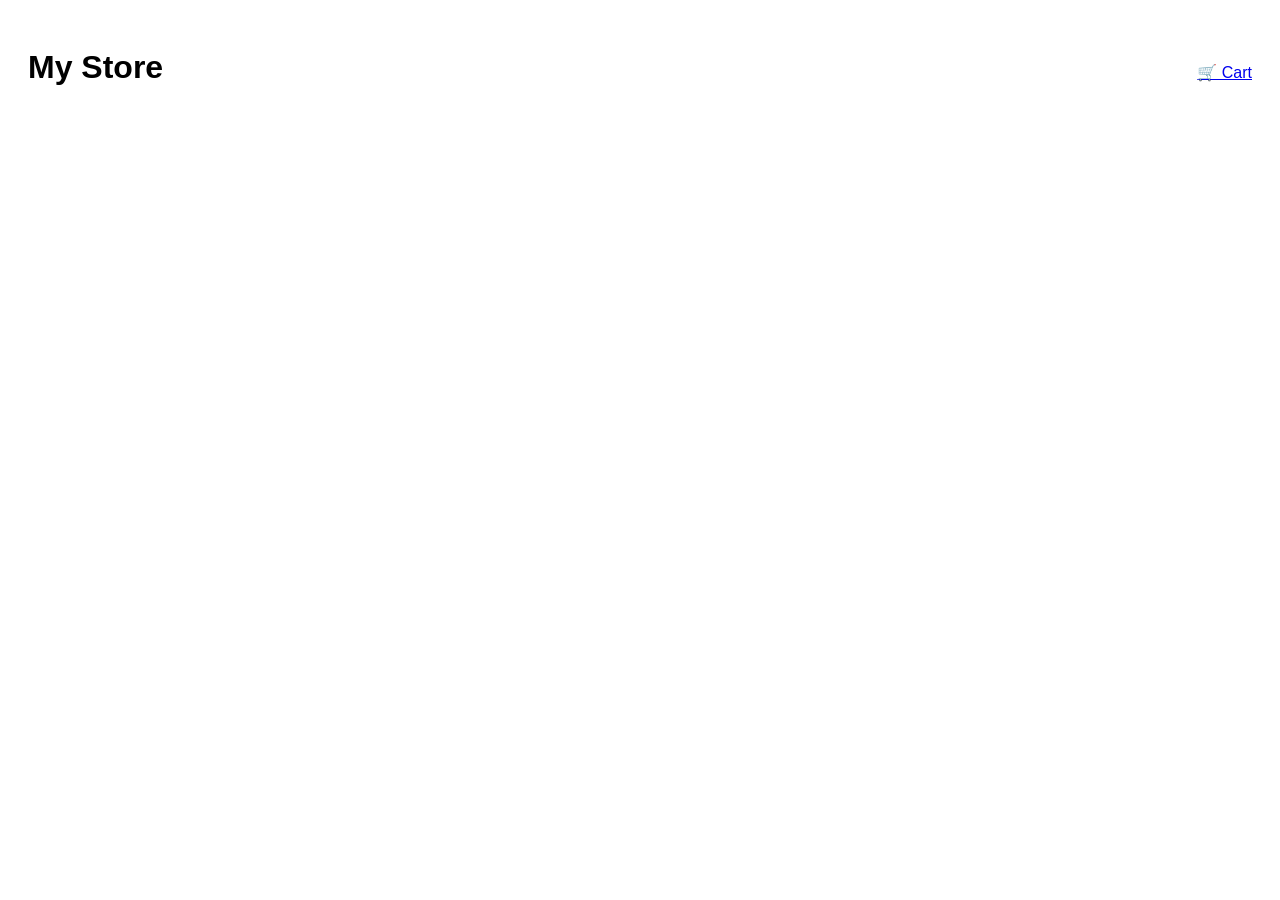
==== index.html @ b6445511 "website commit" ====
<!DOCTYPE html>
<html lang="en">
<head>
  <meta charset="UTF-8">
  <title>E-Commerce Store</title>
  <link rel="stylesheet" href="css/style.css">
</head>
<body>

<header>
  <h1>My Store</h1>
  <a href="cart.html">🛒 Cart</a>
</header>

<main id="product-list"></main>

<script src="js/products.js"></script>
<script src="js/cart.js"></script>
</body>
</html>
---- css/style.css ----
body {
  font-family: Arial, sans-serif;
  padding: 20px;
}

header {
  display: flex;
  justify-content: space-between;
  align-items: center;
}

#product-list {
  display: grid;
  grid-template-columns: repeat(auto-fit, minmax(200px, 1fr));
  gap: 20px;
}

.product {
  border: 1px solid #ccc;
  padding: 15px;
  text-align: center;
}

.product img {
  width: 100%;
}

button {
  background: black;
  color: white;
  padding: 10px;
  border: none;
  cursor: pointer;
}

a {
  display: inline-block;
  margin-top: 10px;
}
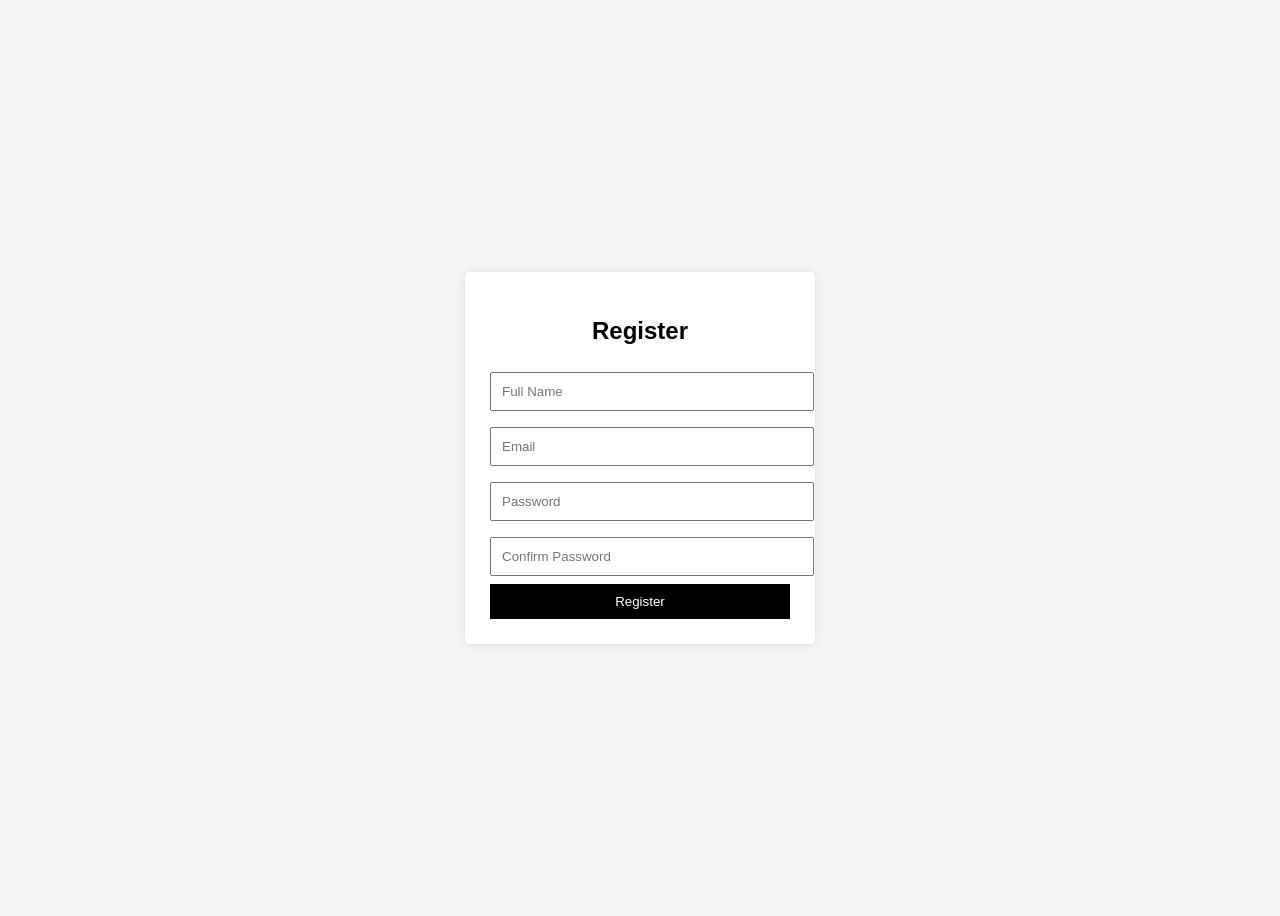
==== commit bc01bd55: "website commit" ====
--- a/index.html
+++ b/index.html
@@ -2,19 +2,61 @@
 <html lang="en">
 <head>
   <meta charset="UTF-8">
-  <title>E-Commerce Store</title>
-  <link rel="stylesheet" href="css/style.css">
+  <title>Registration</title>
+  <style>
+    body {
+      font-family: Arial, sans-serif;
+      background: #f4f4f4;
+      display: flex;
+      justify-content: center;
+      align-items: center;
+      height: 100vh;
+    }
+
+    .form-box {
+      background: #fff;
+      padding: 25px;
+      width: 300px;
+      border-radius: 5px;
+      box-shadow: 0 0 10px rgba(0,0,0,0.1);
+    }
+
+    h2 {
+      text-align: center;
+    }
+
+    input {
+      width: 100%;
+      padding: 10px;
+      margin: 8px 0;
+    }
+
+    button {
+      width: 100%;
+      padding: 10px;
+      background: #000;
+      color: #fff;
+      border: none;
+      cursor: pointer;
+    }
+
+    button:hover {
+      background: #333;
+    }
+  </style>
 </head>
 <body>
 
-<header>
-  <h1>My Store</h1>
-  <a href="cart.html">🛒 Cart</a>
-</header>
+  <div class="form-box">
+    <h2>Register</h2>
+    <form>
+      <input type="text" placeholder="Full Name" required>
+      <input type="email" placeholder="Email" required>
+      <input type="password" placeholder="Password" required>
+      <input type="password" placeholder="Confirm Password" required>
+      <button type="submit">Register</button>
+    </form>
+  </div>
 
-<main id="product-list"></main>
-
-<script src="js/products.js"></script>
-<script src="js/cart.js"></script>
 </body>
 </html>
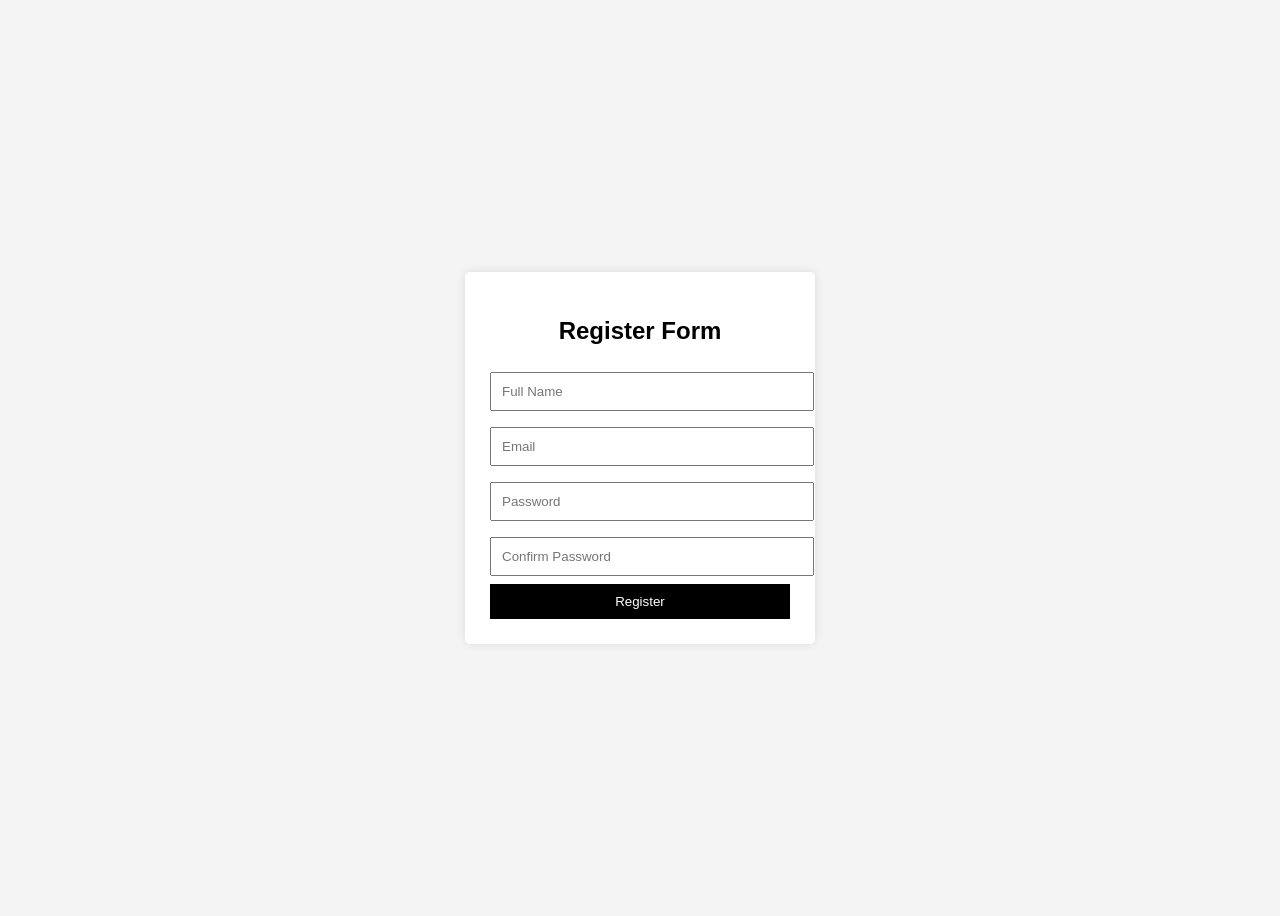
==== commit fea66a20: "Update index.html" ====
--- a/index.html
+++ b/index.html
@@ -48,7 +48,7 @@
 <body>
 
   <div class="form-box">
-    <h2>Register</h2>
+    <h2>Register Form</h2>
     <form>
       <input type="text" placeholder="Full Name" required>
       <input type="email" placeholder="Email" required>
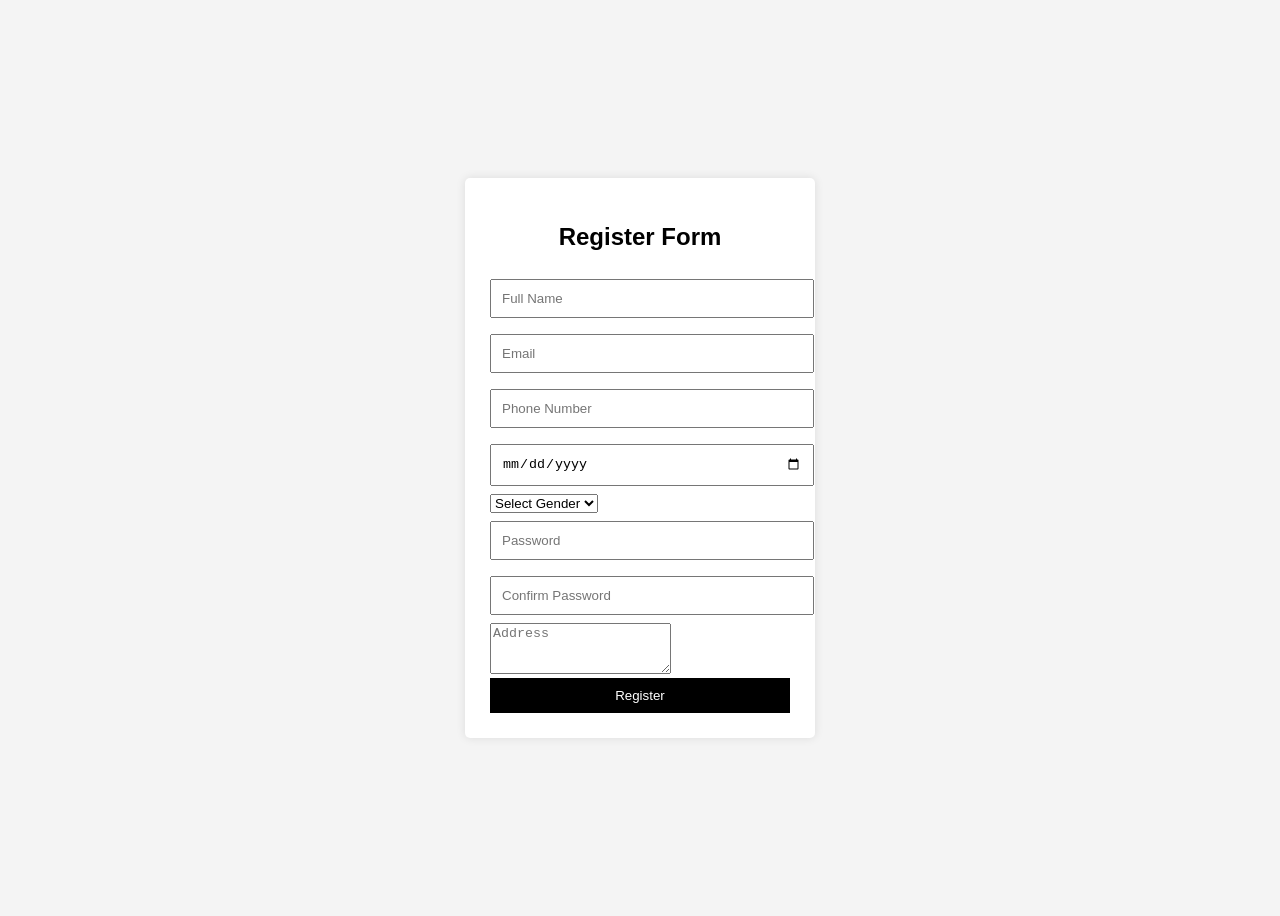
==== commit 72565764: "Updated website content" ====
--- a/index.html
+++ b/index.html
@@ -50,12 +50,29 @@
   <div class="form-box">
     <h2>Register Form</h2>
     <form>
-      <input type="text" placeholder="Full Name" required>
-      <input type="email" placeholder="Email" required>
-      <input type="password" placeholder="Password" required>
-      <input type="password" placeholder="Confirm Password" required>
-      <button type="submit">Register</button>
-    </form>
+  <input type="text" placeholder="Full Name" required>
+  
+  <input type="email" placeholder="Email" required>
+  
+  <input type="tel" placeholder="Phone Number" required>
+  
+  <input type="date" placeholder="Date of Birth" required>
+  
+  <select required>
+    <option value="">Select Gender</option>
+    <option>Male</option>
+    <option>Female</option>
+    <option>Other</option>
+  </select>
+  
+  <input type="password" placeholder="Password" required>
+  
+  <input type="password" placeholder="Confirm Password" required>
+  
+  <textarea placeholder="Address" rows="3" required></textarea>
+  
+  <button type="submit">Register</button>
+</form>
   </div>
 
 </body>
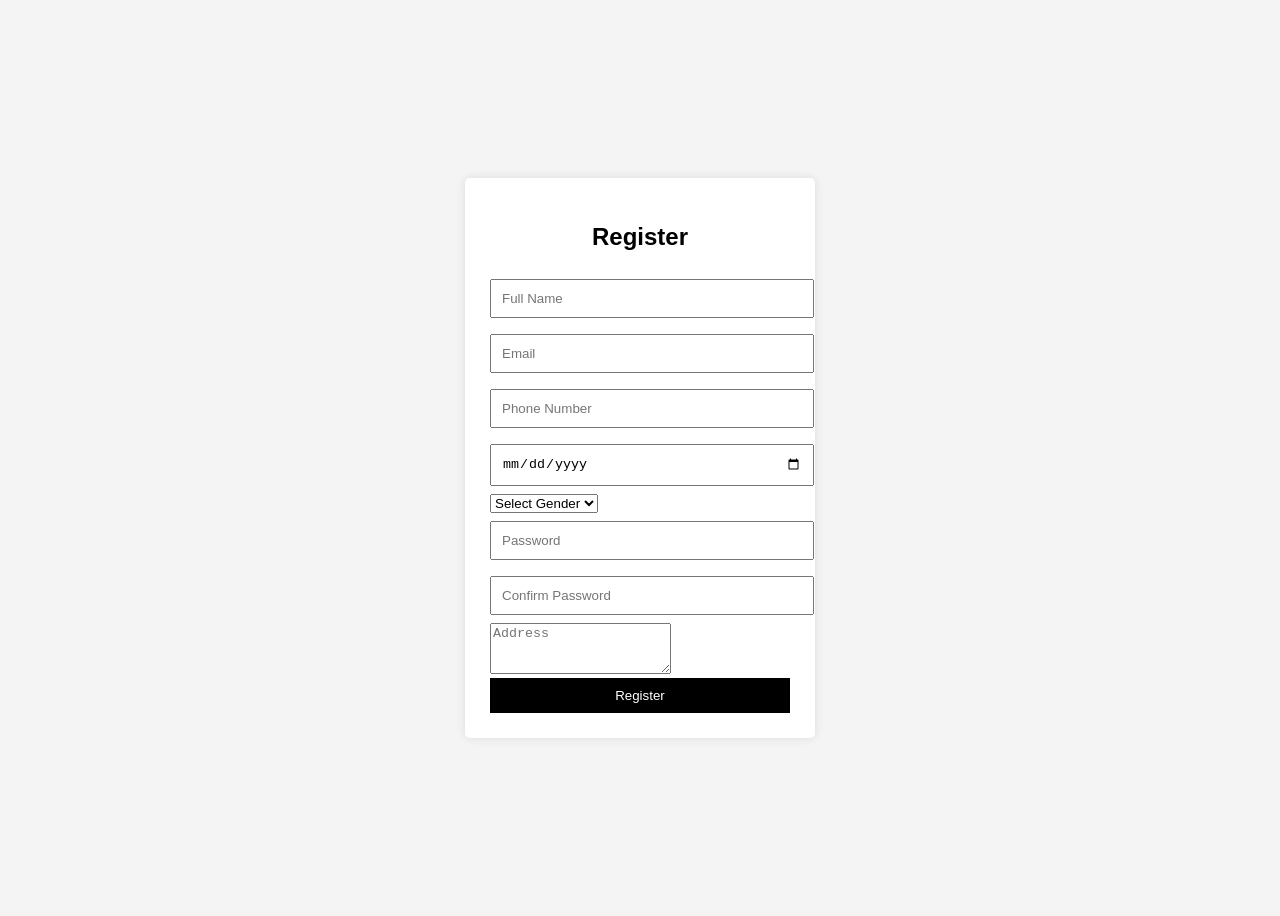
==== commit 0e2f2b4c: "second commit" ====
--- a/index.html
+++ b/index.html
@@ -48,7 +48,7 @@
 <body>
 
   <div class="form-box">
-    <h2>Register Form</h2>
+    <h2>Register </h2>
     <form>
   <input type="text" placeholder="Full Name" required>
   
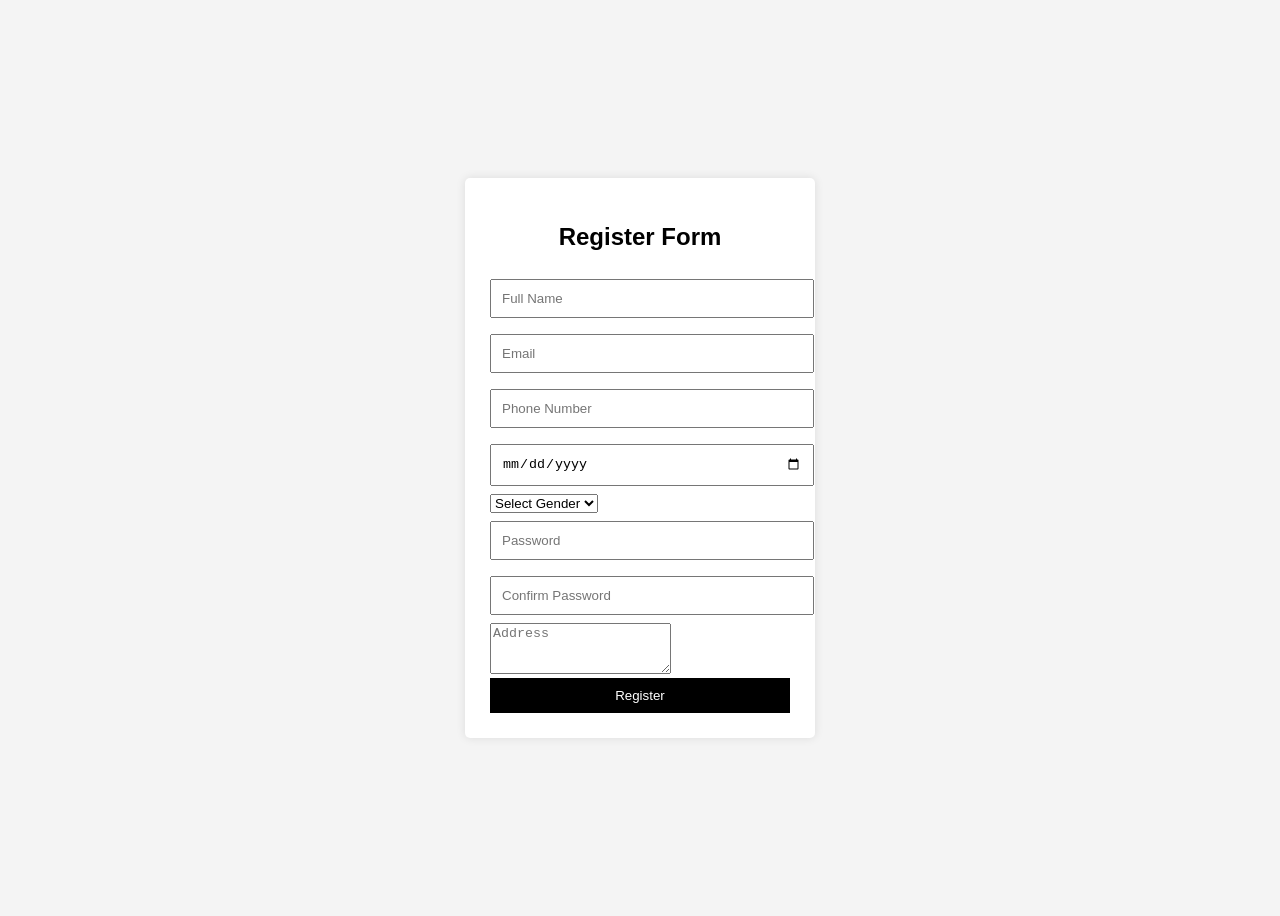
==== commit b3927fea: "feature commit" ====
--- a/index.html
+++ b/index.html
@@ -48,7 +48,7 @@
 <body>
 
   <div class="form-box">
-    <h2>Register </h2>
+    <h2>Register Form </h2>
     <form>
   <input type="text" placeholder="Full Name" required>
   
